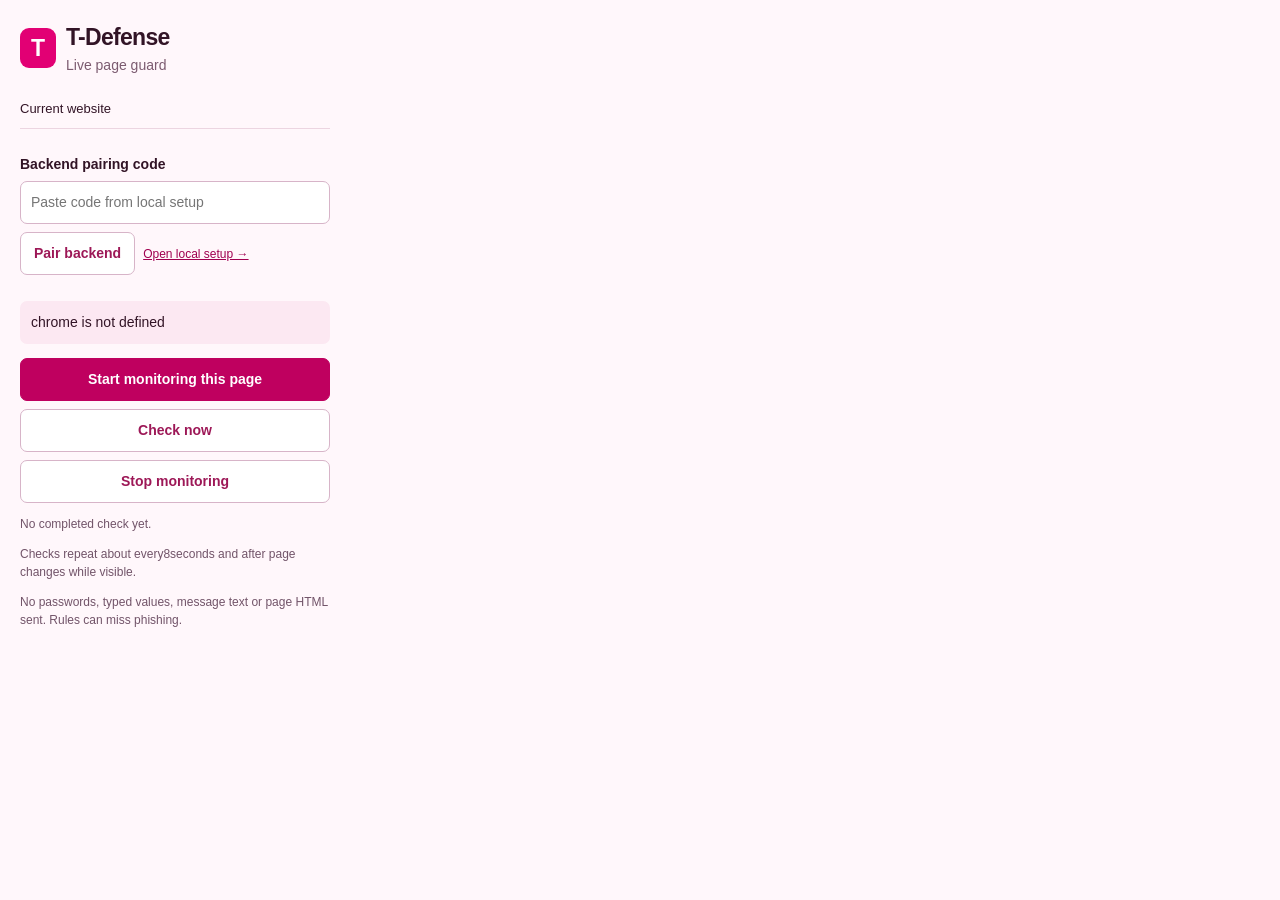
==== extension/popup.html @ 80c9d7f7 "Build real-time browser Page Guard with on-page warnings Reviewed extension milestone;107tests pass." ====
<!doctype html><html lang="en"><head><meta charset="utf-8"><title>T-Defense controls</title><link rel="stylesheet" href="popup.css"><script defer src="popup.js"></script></head><body><header><span class="mark">T</span><div><h1>T-Defense</h1><p>Live page guard</p></div></header><p id="page" class="page">Current website</p><section><label for="key">Backend pairing code</label><input id="key" type="password" autocomplete="off" placeholder="Paste code from local setup"><button id="pair">Pair backend</button><a href="http://127.0.0.1:8000/" target="_blank" rel="noreferrer">Open local setup →</a></section><p id="status" role="status">Loading…</p><div class="controls"><button id="start" class="primary">Start monitoring this page</button><button id="scan">Check now</button><button id="stop">Stop monitoring</button></div><div class="facts"><p id="details">No completed check yet.</p><p>Checks repeat about every8seconds and after page changes while visible.</p><p>No passwords, typed values, message text or page HTML sent. Rules can miss phishing.</p></div></body></html>
---- extension/popup.css ----
*{box-sizing:border-box}body{width:350px;margin:0;padding:20px;background:#fff7fb;color:#321426;font:14px/1.5 "Segoe UI",Arial,sans-serif}header{display:flex;align-items:center;gap:10px}.mark{display:grid;place-items:center;background:#e20074;color:white;font-size:23px;font-weight:750;border-radius:9px;width:36px;height:40px}h1{font-size:23px;margin:0;letter-spacing:-.7px}header p{margin:0;color:#7c5b70}.page{overflow-wrap:anywhere;font-size:13px;padding:10px 0;border-bottom:1px solid #ecd5e1}section{padding:12px 0}label{font-weight:650;display:block;margin-bottom:6px}input{width:100%;font:inherit;border:1px solid #d7b4c8;background:white;padding:10px;border-radius:7px}button{font:inherit;font-weight:650;border:1px solid #d7b4c8;background:white;color:#9d1857;border-radius:7px;padding:10px 13px;cursor:pointer}section button{margin-top:8px}a{display:inline-block;font-size:12px;color:#a00050;margin-left:8px}.controls{display:grid;gap:8px}.primary{background:#bf005f;border-color:#bf005f;color:white}button:disabled{opacity:.5;cursor:wait}#status{padding:11px;background:#fce8f2;border-radius:7px;overflow-wrap:anywhere}.facts{font-size:12px;color:#725469}button:focus-visible,input:focus-visible,a:focus-visible{outline:3px solid #e20074;outline-offset:3px}
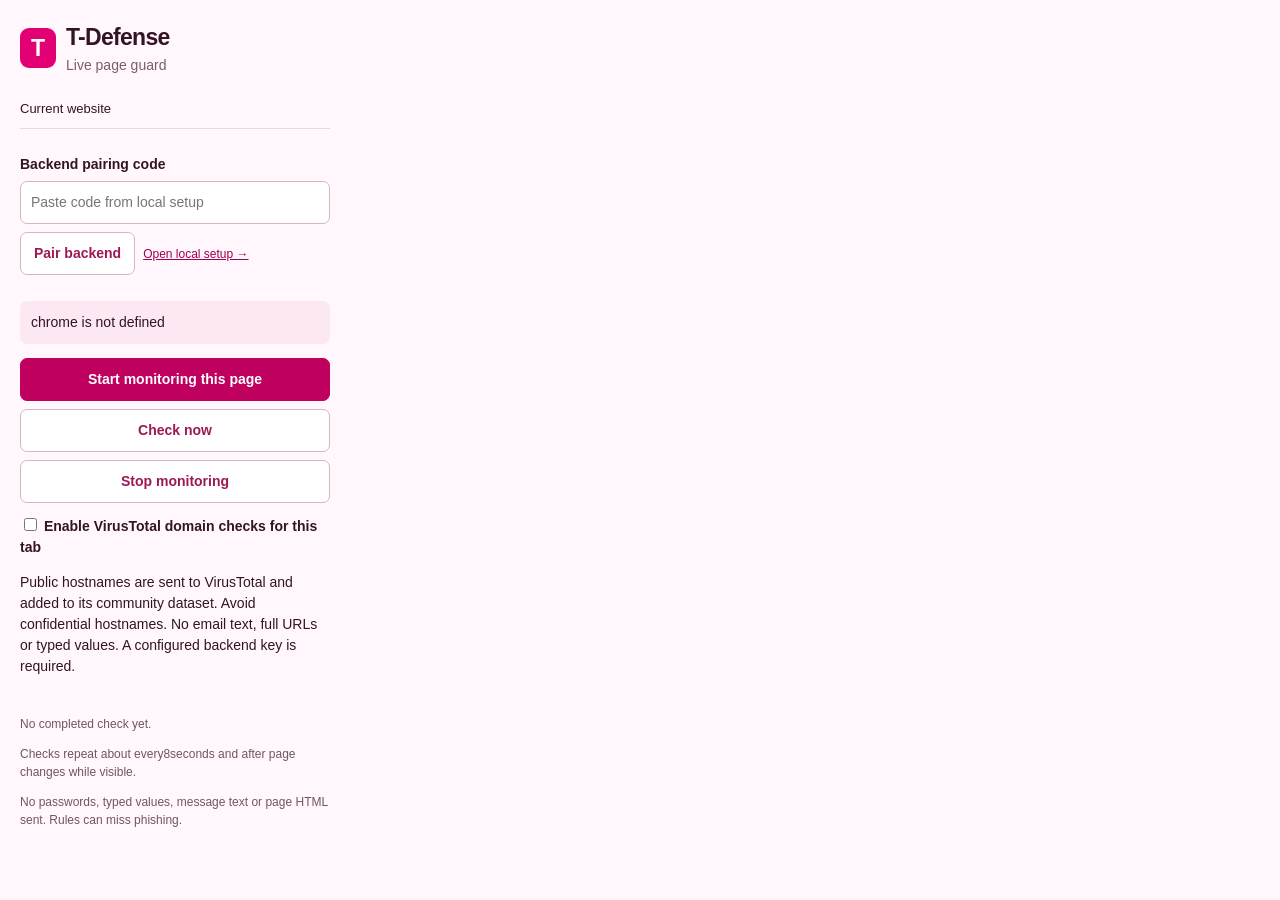
==== commit c26ebfb2: "Add opt-in VirusTotal domain reputation and email inspection fixes 131 regression tests pass;42 focu" ====
--- a/extension/popup.html
+++ b/extension/popup.html
@@ -1 +1 @@
-<!doctype html><html lang="en"><head><meta charset="utf-8"><title>T-Defense controls</title><link rel="stylesheet" href="popup.css"><script defer src="popup.js"></script></head><body><header><span class="mark">T</span><div><h1>T-Defense</h1><p>Live page guard</p></div></header><p id="page" class="page">Current website</p><section><label for="key">Backend pairing code</label><input id="key" type="password" autocomplete="off" placeholder="Paste code from local setup"><button id="pair">Pair backend</button><a href="http://127.0.0.1:8000/" target="_blank" rel="noreferrer">Open local setup →</a></section><p id="status" role="status">Loading…</p><div class="controls"><button id="start" class="primary">Start monitoring this page</button><button id="scan">Check now</button><button id="stop">Stop monitoring</button></div><div class="facts"><p id="details">No completed check yet.</p><p>Checks repeat about every8seconds and after page changes while visible.</p><p>No passwords, typed values, message text or page HTML sent. Rules can miss phishing.</p></div></body></html>
+<!doctype html><html lang="en"><head><meta charset="utf-8"><title>T-Defense controls</title><link rel="stylesheet" href="popup.css"><script defer src="popup.js"></script></head><body><header><span class="mark">T</span><div><h1>T-Defense</h1><p>Live page guard</p></div></header><p id="page" class="page">Current website</p><section><label for="key">Backend pairing code</label><input id="key" type="password" autocomplete="off" placeholder="Paste code from local setup"><button id="pair">Pair backend</button><a href="http://127.0.0.1:8000/" target="_blank" rel="noreferrer">Open local setup →</a></section><p id="status" role="status">Loading…</p><div class="controls"><button id="start" class="primary">Start monitoring this page</button><button id="scan">Check now</button><button id="stop">Stop monitoring</button></div><section><label><input id="reputation" type="checkbox" style="width:auto"> Enable VirusTotal domain checks for this tab</label><p>Public hostnames are sent to VirusTotal and added to its community dataset. Avoid confidential hostnames. No email text, full URLs or typed values. A configured backend key is required.</p></section><div class="facts"><p id="details">No completed check yet.</p><p>Checks repeat about every8seconds and after page changes while visible.</p><p>No passwords, typed values, message text or page HTML sent. Rules can miss phishing.</p></div></body></html>
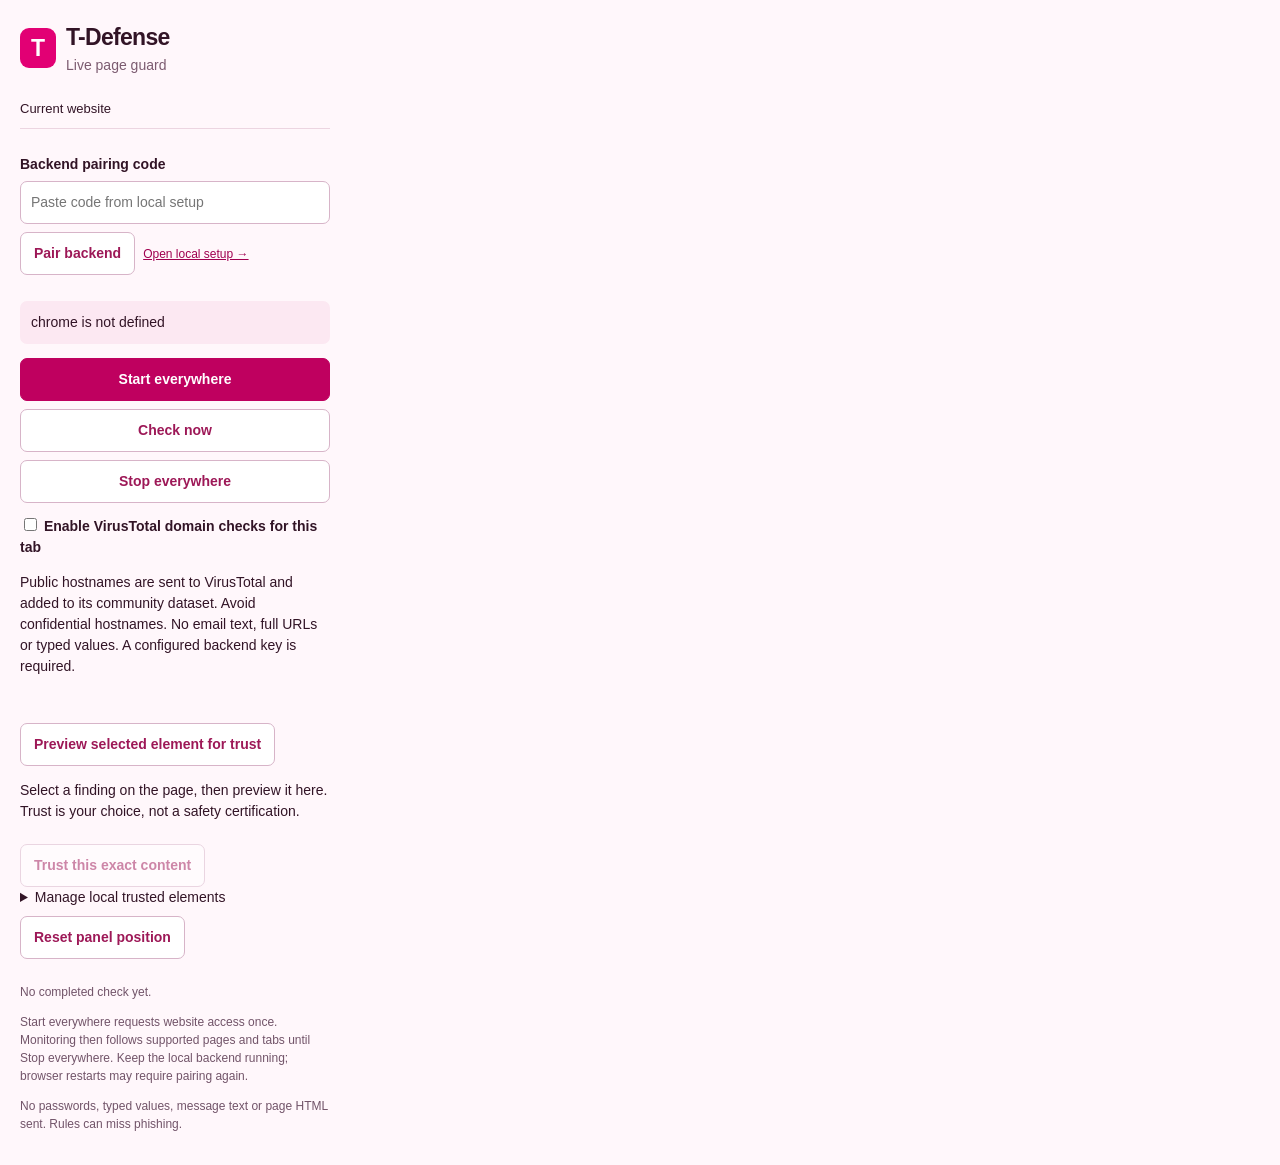
==== commit 433f9356: "stage extension: continuous checks and revocable local trust" ====
--- a/extension/popup.html
+++ b/extension/popup.html
@@ -1 +1 @@
-<!doctype html><html lang="en"><head><meta charset="utf-8"><title>T-Defense controls</title><link rel="stylesheet" href="popup.css"><script defer src="popup.js"></script></head><body><header><span class="mark">T</span><div><h1>T-Defense</h1><p>Live page guard</p></div></header><p id="page" class="page">Current website</p><section><label for="key">Backend pairing code</label><input id="key" type="password" autocomplete="off" placeholder="Paste code from local setup"><button id="pair">Pair backend</button><a href="http://127.0.0.1:8000/" target="_blank" rel="noreferrer">Open local setup →</a></section><p id="status" role="status">Loading…</p><div class="controls"><button id="start" class="primary">Start monitoring this page</button><button id="scan">Check now</button><button id="stop">Stop monitoring</button></div><section><label><input id="reputation" type="checkbox" style="width:auto"> Enable VirusTotal domain checks for this tab</label><p>Public hostnames are sent to VirusTotal and added to its community dataset. Avoid confidential hostnames. No email text, full URLs or typed values. A configured backend key is required.</p></section><div class="facts"><p id="details">No completed check yet.</p><p>Checks repeat about every8seconds and after page changes while visible.</p><p>No passwords, typed values, message text or page HTML sent. Rules can miss phishing.</p></div></body></html>
+<!doctype html><html lang="en"><head><meta charset="utf-8"><title>T-Defense controls</title><link rel="stylesheet" href="popup.css"><script defer src="popup.js"></script></head><body><header><span class="mark">T</span><div><h1>T-Defense</h1><p>Live page guard</p></div></header><p id="page" class="page">Current website</p><section><label for="key">Backend pairing code</label><input id="key" type="password" autocomplete="off" placeholder="Paste code from local setup"><button id="pair">Pair backend</button><a href="http://127.0.0.1:8000/" target="_blank" rel="noreferrer">Open local setup →</a></section><p id="status" role="status">Loading…</p><div class="controls"><button id="start" class="primary">Start everywhere</button><button id="scan">Check now</button><button id="stop">Stop everywhere</button></div><section><label><input id="reputation" type="checkbox" style="width:auto"> Enable VirusTotal domain checks for this tab</label><p>Public hostnames are sent to VirusTotal and added to its community dataset. Avoid confidential hostnames. No email text, full URLs or typed values. A configured backend key is required.</p></section><section><button id="trust-preview">Preview selected element for trust</button><p id="trust-candidate">Select a finding on the page, then preview it here. Trust is your choice, not a safety certification.</p><button id="trust-save" disabled>Trust this exact content</button><details id="trust-manager"><summary>Manage local trusted elements</summary><div id="trusted-entries" style="max-height:170px;overflow:auto"></div><button id="trust-clear">Clear all trust decisions</button></details><button id="reset-position">Reset panel position</button></section><div class="facts"><p id="details">No completed check yet.</p><p>Start everywhere requests website access once. Monitoring then follows supported pages and tabs until Stop everywhere. Keep the local backend running; browser restarts may require pairing again.</p><p>No passwords, typed values, message text or page HTML sent. Rules can miss phishing.</p></div></body></html>
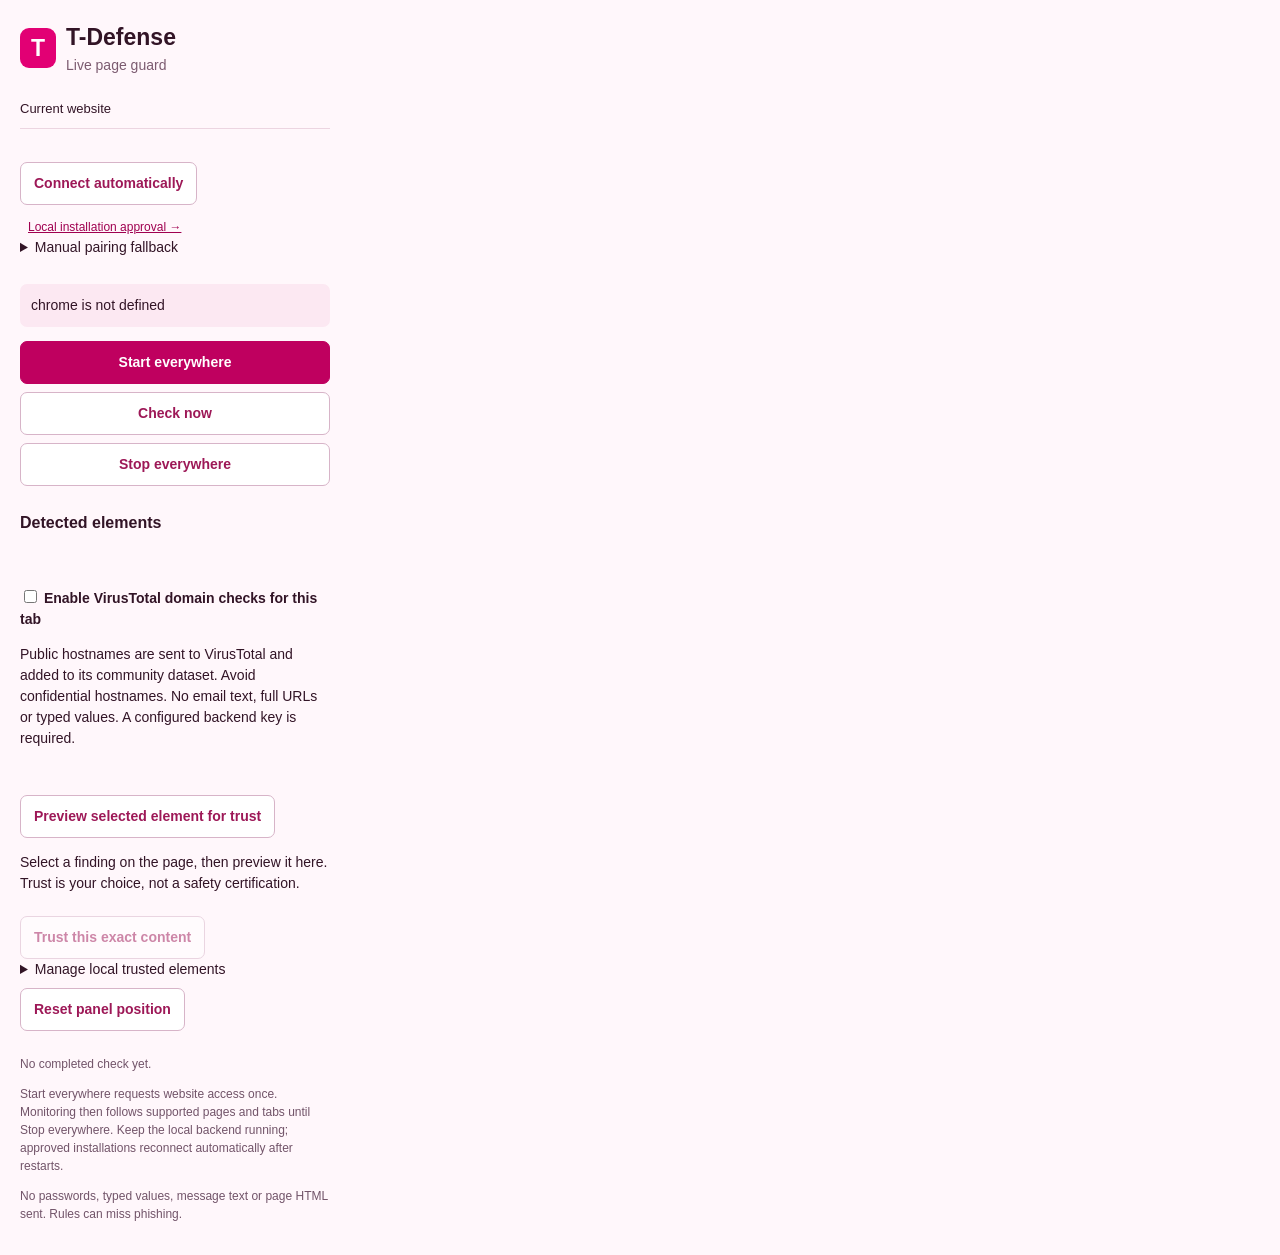
==== commit 496f3791: "80% implementation that demonstrates proof-of-concept of detecting basic elements that may have susp" ====
--- a/extension/popup.html
+++ b/extension/popup.html
@@ -1 +1 @@
-<!doctype html><html lang="en"><head><meta charset="utf-8"><title>T-Defense controls</title><link rel="stylesheet" href="popup.css"><script defer src="popup.js"></script></head><body><header><span class="mark">T</span><div><h1>T-Defense</h1><p>Live page guard</p></div></header><p id="page" class="page">Current website</p><section><label for="key">Backend pairing code</label><input id="key" type="password" autocomplete="off" placeholder="Paste code from local setup"><button id="pair">Pair backend</button><a href="http://127.0.0.1:8000/" target="_blank" rel="noreferrer">Open local setup →</a></section><p id="status" role="status">Loading…</p><div class="controls"><button id="start" class="primary">Start everywhere</button><button id="scan">Check now</button><button id="stop">Stop everywhere</button></div><section><label><input id="reputation" type="checkbox" style="width:auto"> Enable VirusTotal domain checks for this tab</label><p>Public hostnames are sent to VirusTotal and added to its community dataset. Avoid confidential hostnames. No email text, full URLs or typed values. A configured backend key is required.</p></section><section><button id="trust-preview">Preview selected element for trust</button><p id="trust-candidate">Select a finding on the page, then preview it here. Trust is your choice, not a safety certification.</p><button id="trust-save" disabled>Trust this exact content</button><details id="trust-manager"><summary>Manage local trusted elements</summary><div id="trusted-entries" style="max-height:170px;overflow:auto"></div><button id="trust-clear">Clear all trust decisions</button></details><button id="reset-position">Reset panel position</button></section><div class="facts"><p id="details">No completed check yet.</p><p>Start everywhere requests website access once. Monitoring then follows supported pages and tabs until Stop everywhere. Keep the local backend running; browser restarts may require pairing again.</p><p>No passwords, typed values, message text or page HTML sent. Rules can miss phishing.</p></div></body></html>
+<!doctype html><html lang="en"><head><meta charset="utf-8"><title>T-Defense controls</title><link rel="stylesheet" href="popup.css"><script defer src="popup.js"></script></head><body><header><span class="mark">T</span><div><h1>T-Defense</h1><p>Live page guard</p></div></header><p id="page" class="page">Current website</p><section><button id="auto-pair">Connect automatically</button><p id="installation"></p><a href="http://127.0.0.1:8000/" target="_blank" rel="noreferrer">Local installation approval →</a><details><summary>Manual pairing fallback</summary><label for="key">Backend pairing code</label><input id="key" type="password" autocomplete="off" placeholder="Paste code from local setup"><button id="pair">Pair backend</button><a href="http://127.0.0.1:8000/" target="_blank" rel="noreferrer">Open local setup →</a></details></section><p id="status" role="status">Loading…</p><div class="controls"><button id="start" class="primary">Start everywhere</button><button id="scan">Check now</button><button id="stop">Stop everywhere</button></div><section><h2>Detected elements</h2><p id="finding-coverage"></p><ol id="popup-findings" aria-label="Detected elements"></ol></section><section><label><input id="reputation" type="checkbox" style="width:auto"> Enable VirusTotal domain checks for this tab</label><p>Public hostnames are sent to VirusTotal and added to its community dataset. Avoid confidential hostnames. No email text, full URLs or typed values. A configured backend key is required.</p></section><section><button id="trust-preview">Preview selected element for trust</button><p id="trust-candidate">Select a finding on the page, then preview it here. Trust is your choice, not a safety certification.</p><button id="trust-save" disabled>Trust this exact content</button><details id="trust-manager"><summary>Manage local trusted elements</summary><div id="trusted-entries" style="max-height:170px;overflow:auto"></div><button id="trust-clear">Clear all trust decisions</button></details><button id="reset-position">Reset panel position</button></section><div class="facts"><p id="details">No completed check yet.</p><p>Start everywhere requests website access once. Monitoring then follows supported pages and tabs until Stop everywhere. Keep the local backend running; approved installations reconnect automatically after restarts.</p><p>No passwords, typed values, message text or page HTML sent. Rules can miss phishing.</p></div></body></html>
--- a/extension/popup.css
+++ b/extension/popup.css
@@ -1 +1,3 @@
-*{box-sizing:border-box}body{width:350px;margin:0;padding:20px;background:#fff7fb;color:#321426;font:14px/1.5 "Segoe UI",Arial,sans-serif}header{display:flex;align-items:center;gap:10px}.mark{display:grid;place-items:center;background:#e20074;color:white;font-size:23px;font-weight:750;border-radius:9px;width:36px;height:40px}h1{font-size:23px;margin:0;letter-spacing:-.7px}header p{margin:0;color:#7c5b70}.page{overflow-wrap:anywhere;font-size:13px;padding:10px 0;border-bottom:1px solid #ecd5e1}section{padding:12px 0}label{font-weight:650;display:block;margin-bottom:6px}input{width:100%;font:inherit;border:1px solid #d7b4c8;background:white;padding:10px;border-radius:7px}button{font:inherit;font-weight:650;border:1px solid #d7b4c8;background:white;color:#9d1857;border-radius:7px;padding:10px 13px;cursor:pointer}section button{margin-top:8px}a{display:inline-block;font-size:12px;color:#a00050;margin-left:8px}.controls{display:grid;gap:8px}.primary{background:#bf005f;border-color:#bf005f;color:white}button:disabled{opacity:.5;cursor:wait}#status{padding:11px;background:#fce8f2;border-radius:7px;overflow-wrap:anywhere}.facts{font-size:12px;color:#725469}button:focus-visible,input:focus-visible,a:focus-visible{outline:3px solid #e20074;outline-offset:3px}
+*{box-sizing:border-box}body{width:350px;margin:0;padding:20px;background:#fff7fb;color:#321426;font:14px/1.5 "Segoe UI",Arial,sans-serif}header{display:flex;align-items:center;gap:10px}.mark{display:grid;place-items:center;background:#e20074;color:white;font-size:23px;font-weight:750;border-radius:9px;width:36px;height:40px}h1{font-size:23px;margin:0;letter-spacing:0}header p{margin:0;color:#7c5b70}.page{overflow-wrap:anywhere;font-size:13px;padding:10px 0;border-bottom:1px solid #ecd5e1}section{padding:12px 0}label{font-weight:650;display:block;margin-bottom:6px}input{width:100%;font:inherit;border:1px solid #d7b4c8;background:white;padding:10px;border-radius:7px}button{font:inherit;font-weight:650;border:1px solid #d7b4c8;background:white;color:#9d1857;border-radius:7px;padding:10px 13px;cursor:pointer}section button{margin-top:8px}a{display:inline-block;font-size:12px;color:#a00050;margin-left:8px}.controls{display:grid;gap:8px}.primary{background:#bf005f;border-color:#bf005f;color:white}button:disabled{opacity:.5;cursor:wait}#status{padding:11px;background:#fce8f2;border-radius:7px;overflow-wrap:anywhere}.facts{font-size:12px;color:#725469}button:focus-visible,input:focus-visible,a:focus-visible{outline:3px solid #e20074;outline-offset:3px}
+
+:root{--td-line:#d7b4c8;--td-muted:#725469}h2{font-size:16px}#popup-findings{padding-left:20px;max-height:310px;overflow:auto}#popup-findings li{padding:8px 0;border-bottom:1px solid var(--td-line)}#popup-findings small{display:block;color:var(--td-muted)}#popup-findings p{margin:5px 0;font-size:12px}#installation{font-size:11px;overflow-wrap:anywhere}
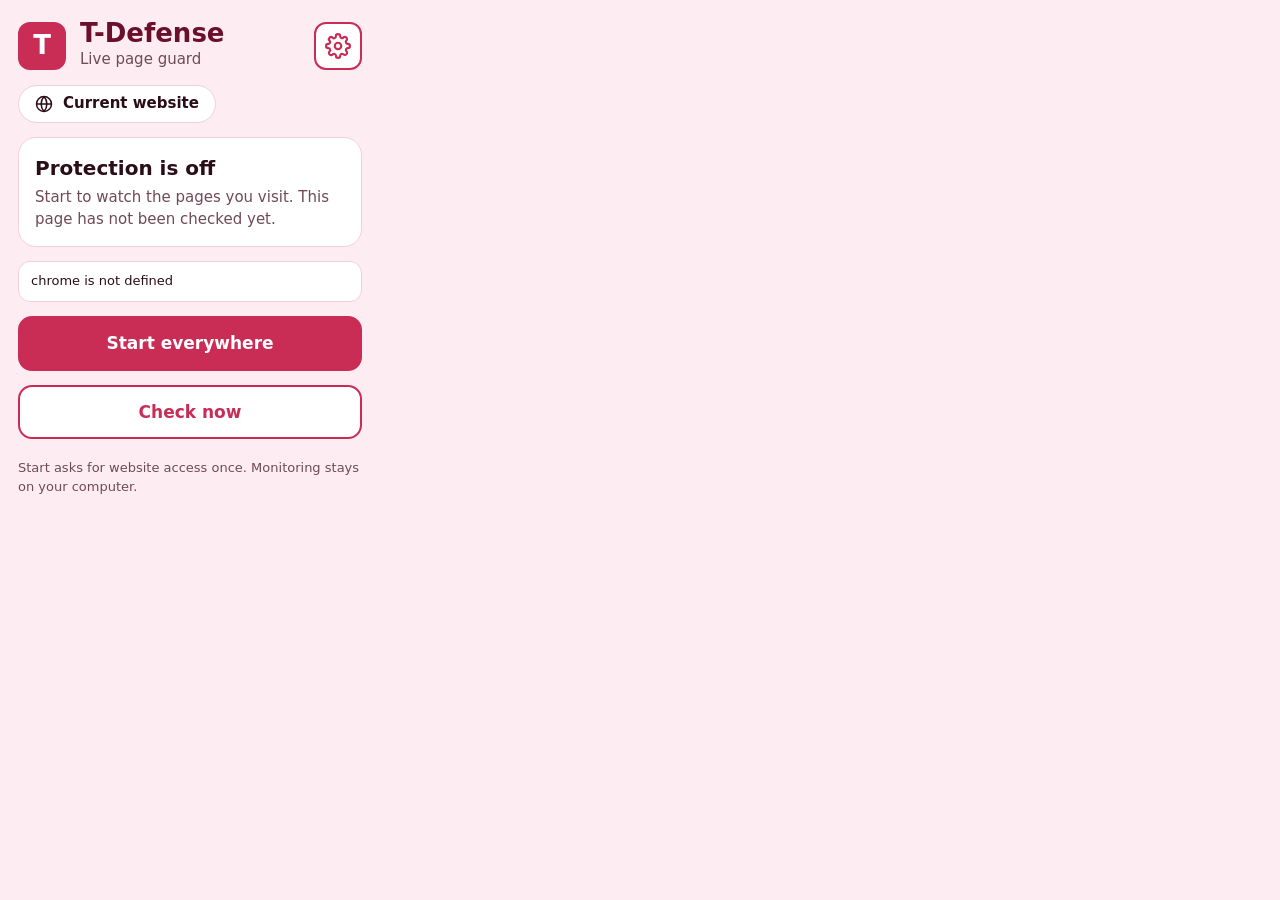
==== commit 35f041ff: "Improved User Interface." ====
--- a/extension/popup.html
+++ b/extension/popup.html
@@ -1 +1,89 @@
-<!doctype html><html lang="en"><head><meta charset="utf-8"><title>T-Defense controls</title><link rel="stylesheet" href="popup.css"><script defer src="popup.js"></script></head><body><header><span class="mark">T</span><div><h1>T-Defense</h1><p>Live page guard</p></div></header><p id="page" class="page">Current website</p><section><button id="auto-pair">Connect automatically</button><p id="installation"></p><a href="http://127.0.0.1:8000/" target="_blank" rel="noreferrer">Local installation approval →</a><details><summary>Manual pairing fallback</summary><label for="key">Backend pairing code</label><input id="key" type="password" autocomplete="off" placeholder="Paste code from local setup"><button id="pair">Pair backend</button><a href="http://127.0.0.1:8000/" target="_blank" rel="noreferrer">Open local setup →</a></details></section><p id="status" role="status">Loading…</p><div class="controls"><button id="start" class="primary">Start everywhere</button><button id="scan">Check now</button><button id="stop">Stop everywhere</button></div><section><h2>Detected elements</h2><p id="finding-coverage"></p><ol id="popup-findings" aria-label="Detected elements"></ol></section><section><label><input id="reputation" type="checkbox" style="width:auto"> Enable VirusTotal domain checks for this tab</label><p>Public hostnames are sent to VirusTotal and added to its community dataset. Avoid confidential hostnames. No email text, full URLs or typed values. A configured backend key is required.</p></section><section><button id="trust-preview">Preview selected element for trust</button><p id="trust-candidate">Select a finding on the page, then preview it here. Trust is your choice, not a safety certification.</p><button id="trust-save" disabled>Trust this exact content</button><details id="trust-manager"><summary>Manage local trusted elements</summary><div id="trusted-entries" style="max-height:170px;overflow:auto"></div><button id="trust-clear">Clear all trust decisions</button></details><button id="reset-position">Reset panel position</button></section><div class="facts"><p id="details">No completed check yet.</p><p>Start everywhere requests website access once. Monitoring then follows supported pages and tabs until Stop everywhere. Keep the local backend running; approved installations reconnect automatically after restarts.</p><p>No passwords, typed values, message text or page HTML sent. Rules can miss phishing.</p></div></body></html>
+<!doctype html>
+<html lang="en">
+<head>
+<meta charset="utf-8">
+<title>T-Defense</title>
+<link rel="stylesheet" href="popup.css">
+<script defer src="popup.js"></script>
+</head>
+<body>
+<main id="home-view">
+  <header class="top">
+    <span class="mark" aria-hidden="true">T</span>
+    <div class="brand"><h1>T-Defense</h1><p>Live page guard</p></div>
+    <button id="open-settings" class="icon-button" aria-label="Settings" title="Settings">
+      <svg viewBox="0 0 24 24" width="26" height="26" fill="none" stroke="currentColor" stroke-width="2" stroke-linecap="round" stroke-linejoin="round" aria-hidden="true"><circle cx="12" cy="12" r="3"/><path d="M19.4 15a1.65 1.65 0 0 0 .33 1.82l.06.06a2 2 0 1 1-2.83 2.83l-.06-.06a1.65 1.65 0 0 0-1.82-.33 1.65 1.65 0 0 0-1 1.51V21a2 2 0 1 1-4 0v-.09A1.65 1.65 0 0 0 9 19.4a1.65 1.65 0 0 0-1.82.33l-.06.06a2 2 0 1 1-2.83-2.83l.06-.06A1.65 1.65 0 0 0 4.68 15a1.65 1.65 0 0 0-1.51-1H3a2 2 0 1 1 0-4h.09A1.65 1.65 0 0 0 4.6 9a1.65 1.65 0 0 0-.33-1.82l-.06-.06a2 2 0 1 1 2.83-2.83l.06.06A1.65 1.65 0 0 0 9 4.68a1.65 1.65 0 0 0 1-1.51V3a2 2 0 1 1 4 0v.09a1.65 1.65 0 0 0 1 1.51 1.65 1.65 0 0 0 1.82-.33l.06-.06a2 2 0 1 1 2.83 2.83l-.06.06A1.65 1.65 0 0 0 19.4 9a1.65 1.65 0 0 0 1.51 1H21a2 2 0 1 1 0 4h-.09a1.65 1.65 0 0 0-1.51 1z"/></svg>
+    </button>
+  </header>
+
+  <p class="host-pill"><svg viewBox="0 0 24 24" width="18" height="18" fill="none" stroke="currentColor" stroke-width="2" aria-hidden="true"><circle cx="12" cy="12" r="10"/><path d="M2 12h20M12 2a15 15 0 0 1 0 20M12 2a15 15 0 0 0 0 20"/></svg><span id="page">Current website</span></p>
+
+  <section id="off-card" class="card">
+    <h2>Protection is off</h2>
+    <p class="muted">Start to watch the pages you visit. This page has not been checked yet.</p>
+  </section>
+
+  <section id="on-card" class="card row" hidden>
+    <div><h2>Protection is on</h2><p class="muted">All sites, checked automatically</p></div>
+    <button id="protection-switch" class="switch" role="switch" aria-checked="true" aria-label="Protection everywhere"><span></span></button>
+  </section>
+
+  <section id="page-card" class="card page-card" hidden>
+    <div class="row"><span class="eyebrow">This page</span><span id="page-badge" class="badge">CHECKING</span></div>
+    <h3 id="page-summary">Checking this page…</h3>
+    <p id="page-time" class="muted"></p>
+    <button id="view-details" class="primary">View details</button>
+    <div id="details-panel" hidden>
+      <p id="finding-coverage" class="small"></p>
+      <ol id="popup-findings" aria-label="Detected elements"></ol>
+    </div>
+  </section>
+
+  <section id="trust-card" class="card" hidden>
+    <h2>Trust this exact content?</h2>
+    <p id="trust-candidate" class="muted">Select a finding on the page, then preview it here.</p>
+    <p class="small">Trust is your choice, not a safety certification. Changed content is checked again.</p>
+    <div class="row gap"><button id="trust-save" class="primary" disabled>Trust it</button><button id="trust-cancel" class="secondary">Cancel</button></div>
+  </section>
+
+  <p id="status" class="status" role="status" hidden></p>
+
+  <button id="start" class="primary big">Start everywhere</button>
+  <button id="scan" class="secondary big">Check now</button>
+
+  <p id="footnote" class="footnote">Start asks for website access once. Monitoring stays on your computer.</p>
+</main>
+
+<main id="settings-view" hidden>
+  <header class="top">
+    <button id="close-settings" class="icon-button" aria-label="Back">‹</button>
+    <h1 class="settings-title">Settings</h1>
+  </header>
+
+  <section class="card">
+    <div class="row"><div><h3>VirusTotal checks</h3><p class="muted">For this tab only</p></div>
+      <button id="reputation" class="switch" role="switch" aria-checked="false" aria-label="VirusTotal checks for this tab"><span></span></button></div>
+    <hr>
+    <p class="small">Shares public hostnames with VirusTotal, which adds them to its community dataset — avoid confidential hostnames. Never email text, full URLs or typed values. Needs a backend key.</p>
+  </section>
+
+  <section class="card">
+    <div class="row"><div><h3>Trusted elements</h3><p id="trusted-count" class="muted">0 saved</p></div>
+      <button id="trust-manage" class="secondary">Manage</button></div>
+    <div id="trust-manager" hidden>
+      <div id="trusted-entries"></div>
+      <button id="trust-clear" class="link">Clear all trust decisions</button>
+    </div>
+  </section>
+
+  <section class="card">
+    <h3>Backend</h3>
+    <p class="muted">127.0.0.1:8000</p>
+    <p id="backend-state" class="small"></p>
+    <p id="installation" class="mono"></p>
+  </section>
+
+  <button id="reset-position" class="secondary big">Reset panel position</button>
+</main>
+</body>
+</html>
--- a/extension/popup.css
+++ b/extension/popup.css
@@ -1,3 +1,60 @@
-*{box-sizing:border-box}body{width:350px;margin:0;padding:20px;background:#fff7fb;color:#321426;font:14px/1.5 "Segoe UI",Arial,sans-serif}header{display:flex;align-items:center;gap:10px}.mark{display:grid;place-items:center;background:#e20074;color:white;font-size:23px;font-weight:750;border-radius:9px;width:36px;height:40px}h1{font-size:23px;margin:0;letter-spacing:0}header p{margin:0;color:#7c5b70}.page{overflow-wrap:anywhere;font-size:13px;padding:10px 0;border-bottom:1px solid #ecd5e1}section{padding:12px 0}label{font-weight:650;display:block;margin-bottom:6px}input{width:100%;font:inherit;border:1px solid #d7b4c8;background:white;padding:10px;border-radius:7px}button{font:inherit;font-weight:650;border:1px solid #d7b4c8;background:white;color:#9d1857;border-radius:7px;padding:10px 13px;cursor:pointer}section button{margin-top:8px}a{display:inline-block;font-size:12px;color:#a00050;margin-left:8px}.controls{display:grid;gap:8px}.primary{background:#bf005f;border-color:#bf005f;color:white}button:disabled{opacity:.5;cursor:wait}#status{padding:11px;background:#fce8f2;border-radius:7px;overflow-wrap:anywhere}.facts{font-size:12px;color:#725469}button:focus-visible,input:focus-visible,a:focus-visible{outline:3px solid #e20074;outline-offset:3px}
-
-:root{--td-line:#d7b4c8;--td-muted:#725469}h2{font-size:16px}#popup-findings{padding-left:20px;max-height:310px;overflow:auto}#popup-findings li{padding:8px 0;border-bottom:1px solid var(--td-line)}#popup-findings small{display:block;color:var(--td-muted)}#popup-findings p{margin:5px 0;font-size:12px}#installation{font-size:11px;overflow-wrap:anywhere}
+:root{--bg:#fdedf2;--card:#fff;--line:#f3cfdb;--pink:#c92c55;--pink-dark:#a8203f;--title:#6a0f2c;--ink:#2a0d18;--muted:#6f4a58;--caution-bg:#fdefc3;--caution-line:#ecd28a;--caution-badge:#7a4600;--danger-bg:#fde1e4;--danger-line:#f0a9b4;--danger-badge:#a3132f;--ok-badge:#6f4a58}
+*{box-sizing:border-box}
+body{width:380px;margin:0;background:var(--bg);color:var(--ink);font:15px/1.45 "Segoe UI",system-ui,-apple-system,sans-serif}
+main{padding:20px 18px 18px;display:flex;flex-direction:column;gap:14px}
+[hidden]{display:none!important}
+h1,h2,h3{margin:0;letter-spacing:0}
+.top{display:flex;align-items:center;gap:14px}
+.mark{display:grid;place-items:center;width:48px;height:48px;border-radius:12px;background:var(--pink);color:#fff;font-size:26px;font-weight:900;flex:none}
+.brand{flex:1}
+.brand h1{font-size:26px;font-weight:900;color:var(--title);line-height:1.05}
+.brand p{margin:2px 0 0;color:var(--muted)}
+.icon-button{width:48px;height:48px;flex:none;display:grid;place-items:center;border:2px solid var(--pink);border-radius:12px;background:#fff;color:var(--pink);font-size:28px;font-weight:700;cursor:pointer;padding:0}
+.settings-title{font-size:26px;font-weight:900;color:var(--title)}
+.host-pill{align-self:flex-start;display:flex;align-items:center;gap:10px;margin:0;padding:7px 16px;background:#fff;border:1.5px solid var(--line);border-radius:999px;font-weight:600;max-width:100%;overflow:hidden}
+.host-pill span{overflow:hidden;text-overflow:ellipsis;white-space:nowrap}
+.card{background:var(--card);border:1.5px solid var(--line);border-radius:18px;padding:16px 16px}
+.card h2{font-size:20px;font-weight:900}
+.card h3{font-size:16px;font-weight:800}
+.muted{margin:4px 0 0;color:var(--muted)}
+.small{margin:6px 0 0;font-size:13px;color:var(--muted)}
+.mono{margin:6px 0 0;font:13px ui-monospace,Consolas,monospace;color:var(--muted)}
+.row{display:flex;align-items:center;justify-content:space-between;gap:12px}
+.gap{justify-content:flex-start;margin-top:10px}
+hr{border:0;border-top:1.5px solid var(--line);margin:12px 0 8px}
+button{font:inherit;cursor:pointer}
+.primary,.secondary{border-radius:14px;font-weight:800;padding:11px 16px}
+.primary{background:var(--pink);border:2px solid var(--pink);color:#fff}
+.primary:hover:not(:disabled){background:var(--pink-dark)}
+.secondary{background:#fff;border:2px solid var(--pink);color:var(--pink)}
+.big{width:100%;font-size:17px;padding:13px}
+button:disabled{opacity:1;cursor:not-allowed}
+.secondary:disabled{border-color:var(--line);color:#c08a9c}
+.primary:disabled{opacity:.6}
+.link{background:none;border:0;color:var(--pink);font-weight:800;padding:8px 0}
+.switch{flex:none;width:58px;height:32px;border-radius:999px;border:2px solid var(--pink);background:var(--pink);padding:0;position:relative}
+.switch span{position:absolute;top:3px;left:29px;width:22px;height:22px;border-radius:50%;background:#fff;transition:left .15s}
+.switch[aria-checked="false"]{background:#cfb0ba;border-color:#cfb0ba}
+.switch[aria-checked="false"] span{left:3px}
+.switch:disabled{opacity:.5;cursor:not-allowed}
+.page-card{border-color:var(--line)}
+.page-card.caution{background:var(--caution-bg);border-color:var(--caution-line)}
+.page-card.danger{background:var(--danger-bg);border-color:var(--danger-line)}
+.eyebrow{font-size:13px;font-weight:800;letter-spacing:.06em;text-transform:uppercase;color:var(--muted)}
+.badge{font-size:12px;font-weight:900;letter-spacing:.05em;color:#fff;background:var(--ok-badge);padding:4px 12px;border-radius:999px}
+.caution .badge{background:var(--caution-badge)}
+.danger .badge{background:var(--danger-badge)}
+.page-card h3{font-size:19px;font-weight:900;margin-top:10px}
+.page-card .primary{width:100%;margin-top:12px;font-size:16px}
+.status{margin:0;padding:10px 12px;border-radius:12px;background:#fff;border:1.5px solid var(--line);font-size:13px;overflow-wrap:anywhere}
+.footnote{margin:6px 0 0;font-size:13px;color:var(--muted)}
+#popup-findings{list-style:none;margin:10px 0 0;padding:0;max-height:260px;overflow:auto;display:flex;flex-direction:column;gap:8px}
+#popup-findings li{background:#fff;border:1.5px solid var(--line);border-radius:12px;padding:10px}
+#popup-findings strong{display:block;font-size:14px}
+#popup-findings small{display:block;color:var(--muted);font-size:12px}
+#popup-findings p{margin:4px 0 0;font-size:12px;color:var(--muted)}
+#popup-findings button{margin-top:6px;padding:6px 10px;font-size:13px;border-radius:10px}
+#trusted-entries{margin-top:10px;max-height:170px;overflow:auto}
+#trusted-entries p{display:flex;justify-content:space-between;gap:8px;align-items:center;margin:0 0 6px;font-size:12px;overflow-wrap:anywhere}
+#trusted-entries button{padding:4px 10px;font-size:12px;border-radius:9px}
+button:focus-visible{outline:3px solid var(--pink);outline-offset:3px}
